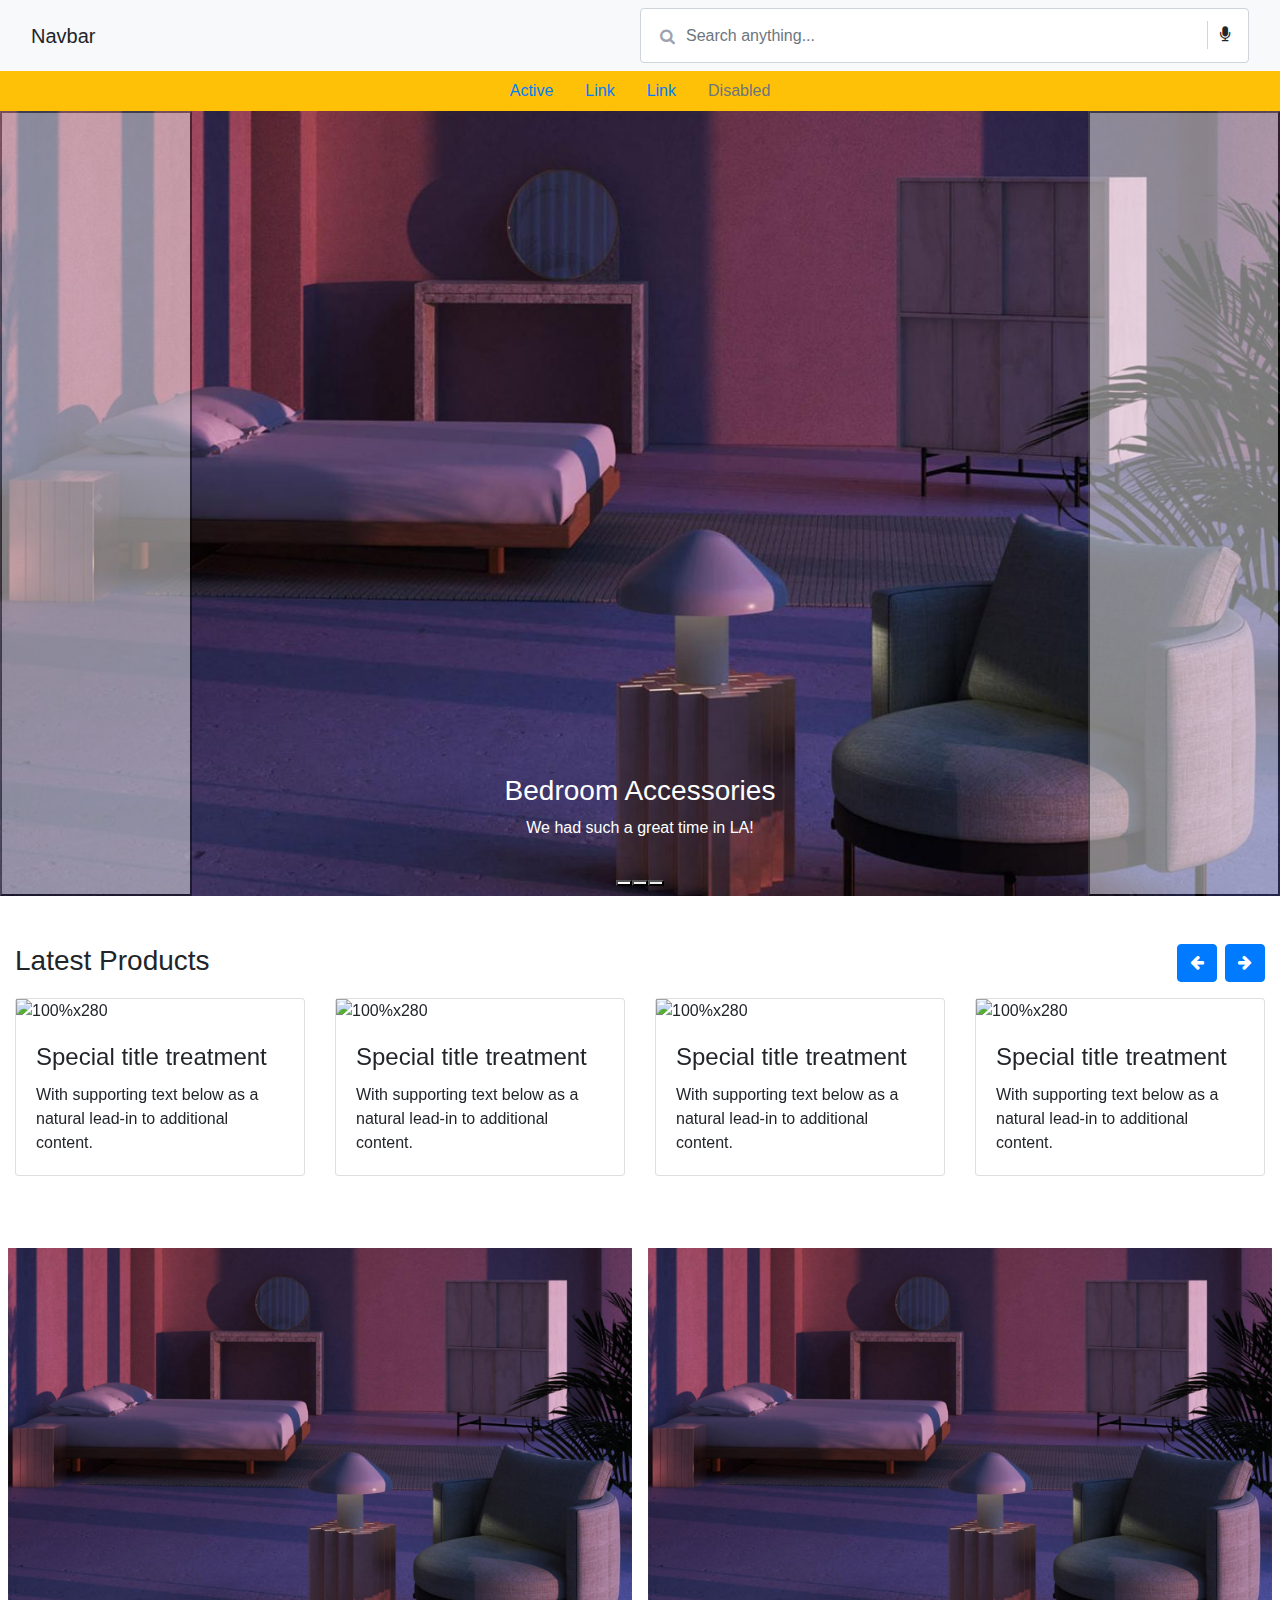
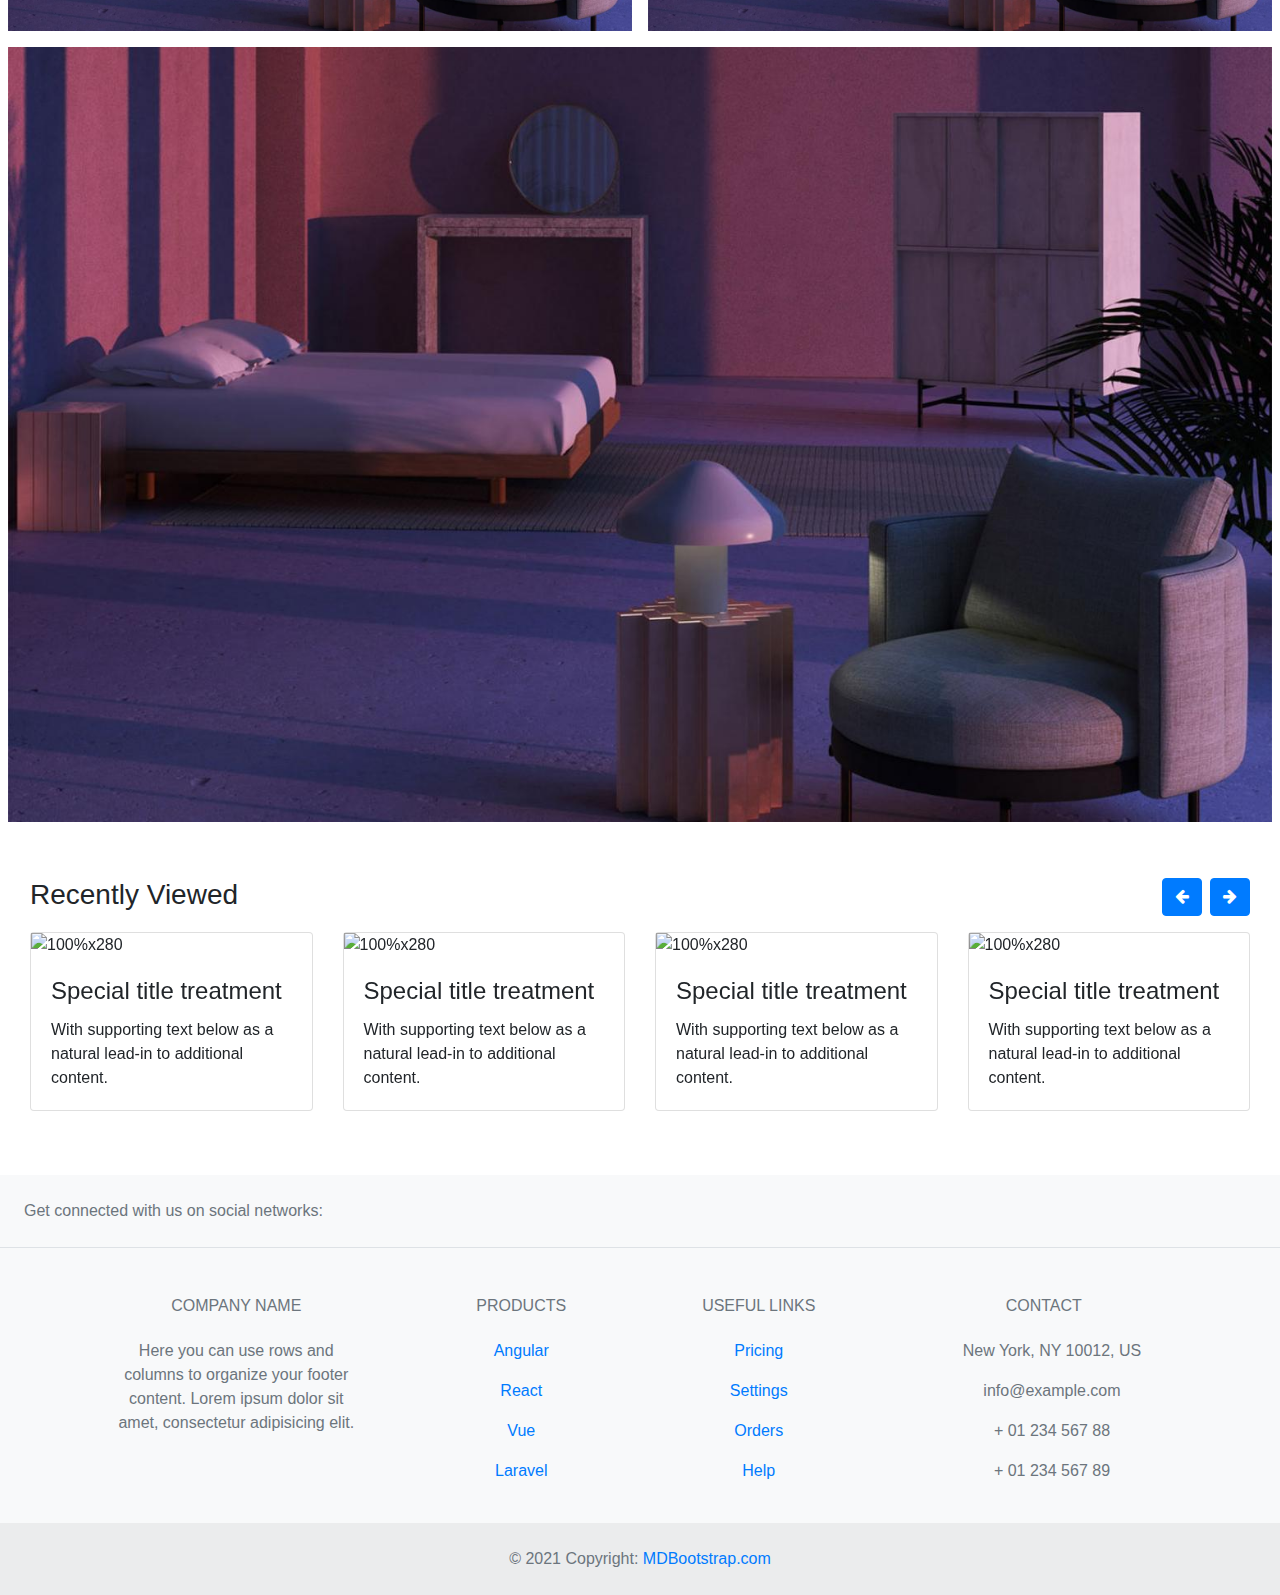
==== index.html @ cf95c60b "pages added" ====
<!DOCTYPE html>
<html lang="en">

<head>
    <meta charset="UTF-8">
    <meta http-equiv="X-UA-Compatible" content="IE=edge">
    <meta name="viewport" content="width=device-width, initial-scale=1.0">
    <link href="https://cdn.jsdelivr.net/npm/bootstrap@5.0.2/dist/css/bootstrap.min.css" rel="stylesheet"
        integrity="sha384-EVSTQN3/azprG1Anm3QDgpJLIm9Nao0Yz1ztcQTwFspd3yD65VohhpuuCOmLASjC" crossorigin="anonymous">
    <script src="https://cdn.jsdelivr.net/npm/bootstrap@5.0.2/dist/js/bootstrap.bundle.min.js"
        integrity="sha384-MrcW6ZMFYlzcLA8Nl+NtUVF0sA7MsXsP1UyJoMp4YLEuNSfAP+JcXn/tWtIaxVXM"
        crossorigin="anonymous"></script>
    <script src="https://cdn.jsdelivr.net/npm/bootstrap@5.0.2/dist/js/bootstrap.min.js"
        integrity="sha384-cVKIPhGWiC2Al4u+LWgxfKTRIcfu0JTxR+EQDz/bgldoEyl4H0zUF0QKbrJ0EcQF"
        crossorigin="anonymous"></script>
    <link rel="stylesheet" href="https://cdnjs.cloudflare.com/ajax/libs/font-awesome/5.14.0/css/all.min.css"
        integrity="sha512-1PKOgIY59xJ8Co8+NE6FZ+LOAZKjy+KY8iq0G4B3CyeY6wYHN3yt9PW0XpSriVlkMXe40PTKnXrLnZ9+fkDaog=="
        crossorigin="anonymous" />
    <link rel="stylesheet" href="index.css">
    <link rel="stylesheet" type="text/css"
    href="https://stackpath.bootstrapcdn.com/bootstrap/4.1.0/css/bootstrap.min.css">
<link rel="stylesheet" type="text/css"
    href="https://stackpath.bootstrapcdn.com/font-awesome/4.7.0/css/font-awesome.min.css">
<script type="text/javascript" src="https://code.jquery.com/jquery-3.3.1.slim.min.js"></script>
<script type="text/javascript"
    src="https://cdnjs.cloudflare.com/ajax/libs/popper.js/1.14.0/umd/popper.min.js"></script>
<script type="text/javascript"
    src="https://stackpath.bootstrapcdn.com/bootstrap/4.1.0/js/bootstrap.min.js"></script>

    <title>Home Page</title>
</head>

<body>
    <nav class="navbar navbar-light bg-light">
        <div class="container-fluid">
            <a class="navbar-brand">Navbar</a>

            <div class="form"> <i class="fa fa-search"></i> <input type="text" class="form-control form-input"
                    placeholder="Search anything..."> <span class="left-pan"><i class="fa fa-microphone"></i></span>
            </div>
        </div>
    </nav>
    <div class="container-fluid bg-warning">
        <ul class="nav justify-content-center">
            <li class="nav-item">
                <a class="nav-link active" aria-current="page" href="#">Active</a>
            </li>
            <li class="nav-item">
                <a class="nav-link" href="#">Link</a>
            </li>
            <li class="nav-item">
                <a class="nav-link" href="#">Link</a>
            </li>
            <li class="nav-item">
                <a class="nav-link disabled" href="#" tabindex="-1" aria-disabled="true">Disabled</a>
            </li>
        </ul>
    </div>

    <div>
        <!-- Carousel -->
        <div id="demo" class="carousel slide" data-bs-ride="carousel">

            <!-- Indicators/dots -->
            <div class="carousel-indicators">
                <button type="button" data-bs-target="#demo" data-bs-slide-to="0" class="active"></button>
                <button type="button" data-bs-target="#demo" data-bs-slide-to="1"></button>
                <button type="button" data-bs-target="#demo" data-bs-slide-to="2"></button>
            </div>

            <!-- The slideshow/carousel -->
            <div class="carousel-inner" style="width:100%">
                <div class="carousel-item active">
                    <img src="bedroom.jpg" alt="Los Angeles" class="d-block" style="width:100%">
                    <div class="carousel-caption">
                        <h3>Bedroom Accessories</h3>
                        <p>We had such a great time in LA!</p>
                    </div>
                </div>
                <div class="carousel-item">
                    <img src="light-logo.jpg" alt="Chicago" class="d-block" style="width:100%">
                    <div class="carousel-caption">
                        <h3>Chicago</h3>
                        <p>Thank you, Chicago!</p>
                    </div>
                </div>
                <div class="carousel-item">
                    <img src="sofa.jpg" alt="New York" class="d-block" style="width:100%">
                    <div class="carousel-caption">
                        <h3>New York</h3>
                        <p>We love the Big Apple!</p>
                    </div>
                </div>
            </div>

            <!-- Left and right controls/icons -->
            <button class="carousel-control-prev" type="button" data-bs-target="#demo" data-bs-slide="prev">
                <span class="carousel-control-prev-icon"></span>
            </button>
            <button class="carousel-control-next" type="button" data-bs-target="#demo" data-bs-slide="next">
                <span class="carousel-control-next-icon"></span>
            </button>
        </div>
    </div>
    <!--product slider-->

    <section class="pt-5 pb-5">
        <div class="container-fluid">
            <div class="row">
                <div class="col-6">
                    <h3 class="mb-3">Latest Products </h3>
                </div>
                <div class="col-6 text-right">
                    <a class="btn btn-primary mb-3 mr-1" href="#carouselExampleIndicators2" role="button"
                        data-slide="prev">
                        <i class="fa fa-arrow-left"></i>
                    </a>
                    <a class="btn btn-primary mb-3 " href="#carouselExampleIndicators2" role="button" data-slide="next">
                        <i class="fa fa-arrow-right"></i>
                    </a>
                </div>
                <div class="col-12">
                    <div id="carouselExampleIndicators2" class="carousel slide" data-ride="carousel">

                        <div class="carousel-inner">
                            <div class="carousel-item active">
                                <div class="row">

                                    <div class="col-md-3 mb-3">
                                        <div class="card">
                                            <img class="img-fluid" alt="100%x280"
                                                src="https://images.unsplash.com/photo-1532781914607-2031eca2f00d?ixlib=rb-0.3.5&amp;q=80&amp;fm=jpg&amp;crop=entropy&amp;cs=tinysrgb&amp;w=1080&amp;fit=max&amp;ixid=eyJhcHBfaWQiOjMyMDc0fQ&amp;s=7c625ea379640da3ef2e24f20df7ce8d">
                                            <div class="card-body">
                                                <h4 class="card-title">Special title treatment</h4>
                                                <p class="card-text">With supporting text below as a natural lead-in to
                                                    additional content.</p>
                                            </div>
                                        </div>
                                    </div>
                                    <div class="col-md-3 mb-3">
                                        <div class="card">
                                            <img class="img-fluid" alt="100%x280"
                                                src="https://images.unsplash.com/photo-1517760444937-f6397edcbbcd?ixlib=rb-0.3.5&amp;q=80&amp;fm=jpg&amp;crop=entropy&amp;cs=tinysrgb&amp;w=1080&amp;fit=max&amp;ixid=eyJhcHBfaWQiOjMyMDc0fQ&amp;s=42b2d9ae6feb9c4ff98b9133addfb698">
                                            <div class="card-body">
                                                <h4 class="card-title">Special title treatment</h4>
                                                <p class="card-text">With supporting text below as a natural lead-in to
                                                    additional content.</p>

                                            </div>
                                        </div>
                                    </div>
                                    <div class="col-md-3 mb-3">
                                        <div class="card">
                                            <img class="img-fluid" alt="100%x280"
                                                src="https://images.unsplash.com/photo-1532712938310-34cb3982ef74?ixlib=rb-0.3.5&amp;q=80&amp;fm=jpg&amp;crop=entropy&amp;cs=tinysrgb&amp;w=1080&amp;fit=max&amp;ixid=eyJhcHBfaWQiOjMyMDc0fQ&amp;s=3d2e8a2039c06dd26db977fe6ac6186a">
                                            <div class="card-body">
                                                <h4 class="card-title">Special title treatment</h4>
                                                <p class="card-text">With supporting text below as a natural lead-in to
                                                    additional content.</p>

                                            </div>
                                        </div>
                                    </div>
                                    <div class="col-md-3 mb-3">
                                        <div class="card">
                                            <img class="img-fluid" alt="100%x280"
                                                src="https://images.unsplash.com/photo-1532712938310-34cb3982ef74?ixlib=rb-0.3.5&amp;q=80&amp;fm=jpg&amp;crop=entropy&amp;cs=tinysrgb&amp;w=1080&amp;fit=max&amp;ixid=eyJhcHBfaWQiOjMyMDc0fQ&amp;s=3d2e8a2039c06dd26db977fe6ac6186a">
                                            <div class="card-body">
                                                <h4 class="card-title">Special title treatment</h4>
                                                <p class="card-text">With supporting text below as a natural lead-in to
                                                    additional content.</p>

                                            </div>
                                        </div>
                                    </div>

                                </div>
                            </div>


                            <div class="carousel-item">
                                <div class="row">

                                    <div class="col-md-3 mb-3">
                                        <div class="card">
                                            <img class="img-fluid" alt="100%x280"
                                                src="https://images.unsplash.com/photo-1532781914607-2031eca2f00d?ixlib=rb-0.3.5&amp;q=80&amp;fm=jpg&amp;crop=entropy&amp;cs=tinysrgb&amp;w=1080&amp;fit=max&amp;ixid=eyJhcHBfaWQiOjMyMDc0fQ&amp;s=7c625ea379640da3ef2e24f20df7ce8d">
                                            <div class="card-body">
                                                <h4 class="card-title">Special title treatment</h4>
                                                <p class="card-text">With supporting text below as a natural lead-in to
                                                    additional content.</p>
                                            </div>
                                        </div>
                                    </div>
                                    <div class="col-md-3 mb-3">
                                        <div class="card">
                                            <img class="img-fluid" alt="100%x280"
                                                src="https://images.unsplash.com/photo-1517760444937-f6397edcbbcd?ixlib=rb-0.3.5&amp;q=80&amp;fm=jpg&amp;crop=entropy&amp;cs=tinysrgb&amp;w=1080&amp;fit=max&amp;ixid=eyJhcHBfaWQiOjMyMDc0fQ&amp;s=42b2d9ae6feb9c4ff98b9133addfb698">
                                            <div class="card-body">
                                                <h4 class="card-title">Special title treatment</h4>
                                                <p class="card-text">With supporting text below as a natural lead-in to
                                                    additional content.</p>

                                            </div>
                                        </div>
                                    </div>
                                    <div class="col-md-3 mb-3">
                                        <div class="card">
                                            <img class="img-fluid" alt="100%x280"
                                                src="https://images.unsplash.com/photo-1532712938310-34cb3982ef74?ixlib=rb-0.3.5&amp;q=80&amp;fm=jpg&amp;crop=entropy&amp;cs=tinysrgb&amp;w=1080&amp;fit=max&amp;ixid=eyJhcHBfaWQiOjMyMDc0fQ&amp;s=3d2e8a2039c06dd26db977fe6ac6186a">
                                            <div class="card-body">
                                                <h4 class="card-title">Special title treatment</h4>
                                                <p class="card-text">With supporting text below as a natural lead-in to
                                                    additional content.</p>

                                            </div>
                                        </div>
                                    </div>
                                    <div class="col-md-3 mb-3">
                                        <div class="card">
                                            <img class="img-fluid" alt="100%x280"
                                                src="https://images.unsplash.com/photo-1532712938310-34cb3982ef74?ixlib=rb-0.3.5&amp;q=80&amp;fm=jpg&amp;crop=entropy&amp;cs=tinysrgb&amp;w=1080&amp;fit=max&amp;ixid=eyJhcHBfaWQiOjMyMDc0fQ&amp;s=3d2e8a2039c06dd26db977fe6ac6186a">
                                            <div class="card-body">
                                                <h4 class="card-title">Special title treatment</h4>
                                                <p class="card-text">With supporting text below as a natural lead-in to
                                                    additional content.</p>

                                            </div>
                                        </div>
                                    </div>
                                </div>
                            </div>
                        </div>
                    </div>
                </div>
            </div>
        </div>
    </section>
    <div class="container-fluid">
    <div class="row">
        <div class="col-md-6 p-2">
            <img src="bedroom.jpg" style="width:100%">
        </div>
        <div class="col-md-6 p-2">
            <img src="bedroom.jpg" style="width:100%">
        </div>
    </div>
    <div class="row" style="height: 50%;">
        <div class="col-md-12 p-2">
            <img src="bedroom.jpg" alt="" style="width: 100%;">
        </div>
    </div>

    <section class="pt-5 pb-5">
        <div class="container-fluid">
            <div class="row">
                <div class="col-6">
                    <h3 class="mb-3">Recently Viewed </h3>
                </div>
                <div class="col-6 text-right">
                    <a class="btn btn-primary mb-3 mr-1" href="#carouselExampleIndicators2" role="button"
                        data-slide="prev">
                        <i class="fa fa-arrow-left"></i>
                    </a>
                    <a class="btn btn-primary mb-3 " href="#carouselExampleIndicators2" role="button" data-slide="next">
                        <i class="fa fa-arrow-right"></i>
                    </a>
                </div>
                <div class="col-12">
                    <div id="carouselExampleIndicators2" class="carousel slide" data-ride="carousel">

                        <div class="carousel-inner">
                            <div class="carousel-item active">
                                <div class="row">

                                    <div class="col-md-3 mb-3">
                                        <div class="card">
                                            <img class="img-fluid" alt="100%x280"
                                                src="https://images.unsplash.com/photo-1532781914607-2031eca2f00d?ixlib=rb-0.3.5&amp;q=80&amp;fm=jpg&amp;crop=entropy&amp;cs=tinysrgb&amp;w=1080&amp;fit=max&amp;ixid=eyJhcHBfaWQiOjMyMDc0fQ&amp;s=7c625ea379640da3ef2e24f20df7ce8d">
                                            <div class="card-body">
                                                <h4 class="card-title">Special title treatment</h4>
                                                <p class="card-text">With supporting text below as a natural lead-in to
                                                    additional content.</p>
                                            </div>
                                        </div>
                                    </div>
                                    <div class="col-md-3 mb-3">
                                        <div class="card">
                                            <img class="img-fluid" alt="100%x280"
                                                src="https://images.unsplash.com/photo-1517760444937-f6397edcbbcd?ixlib=rb-0.3.5&amp;q=80&amp;fm=jpg&amp;crop=entropy&amp;cs=tinysrgb&amp;w=1080&amp;fit=max&amp;ixid=eyJhcHBfaWQiOjMyMDc0fQ&amp;s=42b2d9ae6feb9c4ff98b9133addfb698">
                                            <div class="card-body">
                                                <h4 class="card-title">Special title treatment</h4>
                                                <p class="card-text">With supporting text below as a natural lead-in to
                                                    additional content.</p>

                                            </div>
                                        </div>
                                    </div>
                                    <div class="col-md-3 mb-3">
                                        <div class="card">
                                            <img class="img-fluid" alt="100%x280"
                                                src="https://images.unsplash.com/photo-1532712938310-34cb3982ef74?ixlib=rb-0.3.5&amp;q=80&amp;fm=jpg&amp;crop=entropy&amp;cs=tinysrgb&amp;w=1080&amp;fit=max&amp;ixid=eyJhcHBfaWQiOjMyMDc0fQ&amp;s=3d2e8a2039c06dd26db977fe6ac6186a">
                                            <div class="card-body">
                                                <h4 class="card-title">Special title treatment</h4>
                                                <p class="card-text">With supporting text below as a natural lead-in to
                                                    additional content.</p>

                                            </div>
                                        </div>
                                    </div>
                                    <div class="col-md-3 mb-3">
                                        <div class="card">
                                            <img class="img-fluid" alt="100%x280"
                                                src="https://images.unsplash.com/photo-1532712938310-34cb3982ef74?ixlib=rb-0.3.5&amp;q=80&amp;fm=jpg&amp;crop=entropy&amp;cs=tinysrgb&amp;w=1080&amp;fit=max&amp;ixid=eyJhcHBfaWQiOjMyMDc0fQ&amp;s=3d2e8a2039c06dd26db977fe6ac6186a">
                                            <div class="card-body">
                                                <h4 class="card-title">Special title treatment</h4>
                                                <p class="card-text">With supporting text below as a natural lead-in to
                                                    additional content.</p>

                                            </div>
                                        </div>
                                    </div>

                                </div>
                            </div>
                        </div>
                    </div>
                </div>
            </div>
        </div>
    </section>

</div>

<!-- Footer -->
<footer class="text-center text-lg-start bg-light text-muted">
    <!-- Section: Social media -->
    <section
      class="d-flex justify-content-center justify-content-lg-between p-4 border-bottom"
    >
      <!-- Left -->
      <div class="me-5 d-none d-lg-block">
        <span>Get connected with us on social networks:</span>
      </div>
      <!-- Left -->
  
      <!-- Right -->
      <div>
        <a href="" class="me-4 text-reset">
          <i class="fab fa-facebook-f"></i>
        </a>
        <a href="" class="me-4 text-reset">
          <i class="fab fa-twitter"></i>
        </a>
        <a href="" class="me-4 text-reset">
          <i class="fab fa-google"></i>
        </a>
        <a href="" class="me-4 text-reset">
          <i class="fab fa-instagram"></i>
        </a>
        <a href="" class="me-4 text-reset">
          <i class="fab fa-linkedin"></i>
        </a>
        <a href="" class="me-4 text-reset">
          <i class="fab fa-github"></i>
        </a>
      </div>
      <!-- Right -->
    </section>
    <!-- Section: Social media -->
  
    <!-- Section: Links  -->
    <section class="">
      <div class="container text-center text-md-start mt-5">
        <!-- Grid row -->
        <div class="row mt-3">
          <!-- Grid column -->
          <div class="col-md-3 col-lg-4 col-xl-3 mx-auto mb-4">
            <!-- Content -->
            <h6 class="text-uppercase fw-bold mb-4">
              <i class="fas fa-gem me-3"></i>Company name
            </h6>
            <p>
              Here you can use rows and columns to organize your footer content. Lorem ipsum
              dolor sit amet, consectetur adipisicing elit.
            </p>
          </div>
          <!-- Grid column -->
  
          <!-- Grid column -->
          <div class="col-md-2 col-lg-2 col-xl-2 mx-auto mb-4">
            <!-- Links -->
            <h6 class="text-uppercase fw-bold mb-4">
              Products
            </h6>
            <p>
              <a href="#!" class="text-reset">Angular</a>
            </p>
            <p>
              <a href="#!" class="text-reset">React</a>
            </p>
            <p>
              <a href="#!" class="text-reset">Vue</a>
            </p>
            <p>
              <a href="#!" class="text-reset">Laravel</a>
            </p>
          </div>
          <!-- Grid column -->
  
          <!-- Grid column -->
          <div class="col-md-3 col-lg-2 col-xl-2 mx-auto mb-4">
            <!-- Links -->
            <h6 class="text-uppercase fw-bold mb-4">
              Useful links
            </h6>
            <p>
              <a href="#!" class="text-reset">Pricing</a>
            </p>
            <p>
              <a href="#!" class="text-reset">Settings</a>
            </p>
            <p>
              <a href="#!" class="text-reset">Orders</a>
            </p>
            <p>
              <a href="#!" class="text-reset">Help</a>
            </p>
          </div>
          <!-- Grid column -->
  
          <!-- Grid column -->
          <div class="col-md-4 col-lg-3 col-xl-3 mx-auto mb-md-0 mb-4">
            <!-- Links -->
            <h6 class="text-uppercase fw-bold mb-4">
              Contact
            </h6>
            <p><i class="fas fa-home me-3"></i> New York, NY 10012, US</p>
            <p>
              <i class="fas fa-envelope me-3"></i>
              info@example.com
            </p>
            <p><i class="fas fa-phone me-3"></i> + 01 234 567 88</p>
            <p><i class="fas fa-print me-3"></i> + 01 234 567 89</p>
          </div>
          <!-- Grid column -->
        </div>
        <!-- Grid row -->
      </div>
    </section>
    <!-- Section: Links  -->
  
    <!-- Copyright -->
    <div class="text-center p-4" style="background-color: rgba(0, 0, 0, 0.05);">
      © 2021 Copyright:
      <a class="text-reset fw-bold" href="https://mdbootstrap.com/">MDBootstrap.com</a>
    </div>
    <!-- Copyright -->
  </footer>
  <!-- Footer -->
</body>


</html>
---- index.css ----
.height {
    height: 100vh
}

.form {
    position: relative;
    width: 50%;
}

.form .fa-search {
    position: absolute;
    top: 20px;
    left: 20px;
    color: #9ca3af
}

.form span {
    position: absolute;
    right: 17px;
    top: 13px;
    padding: 2px;
    border-left: 1px solid #d1d5db
}

.left-pan {
    padding-left: 7px
}

.left-pan i {
    padding-left: 10px
}

.form-input {
    height: 55px;
    text-indent: 33px;
    border-radius: 10px
}

.form-input:focus {
    box-shadow: none;
    border: none
}


/* product slider*/

.blog .carousel-indicators {
	left: 0;
	top: auto;
    bottom: -40px;

}

/* The colour of the indicators */
.blog .carousel-indicators li {
    background: #a3a3a3;
    border-radius: 50%;
    width: 8px;
    height: 8px;
}

.blog .carousel-indicators .active {
background: #707070;
}
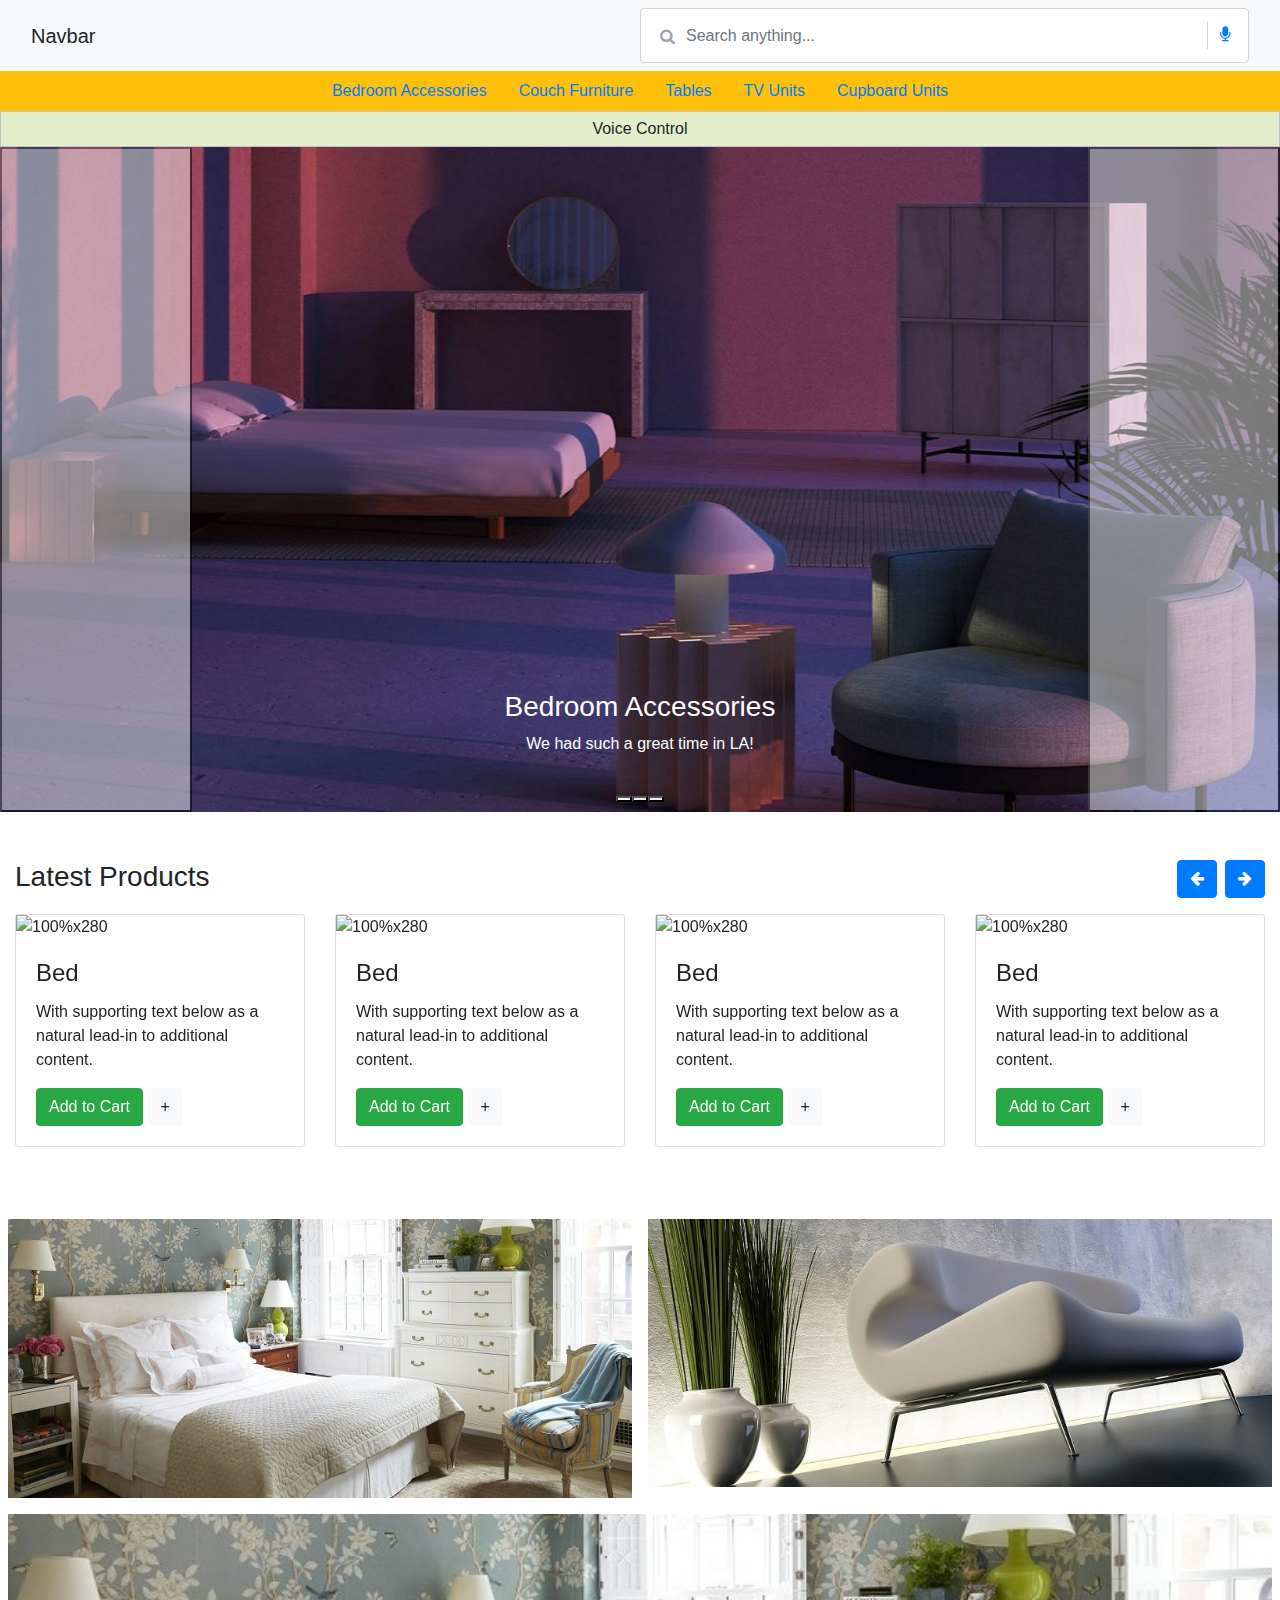
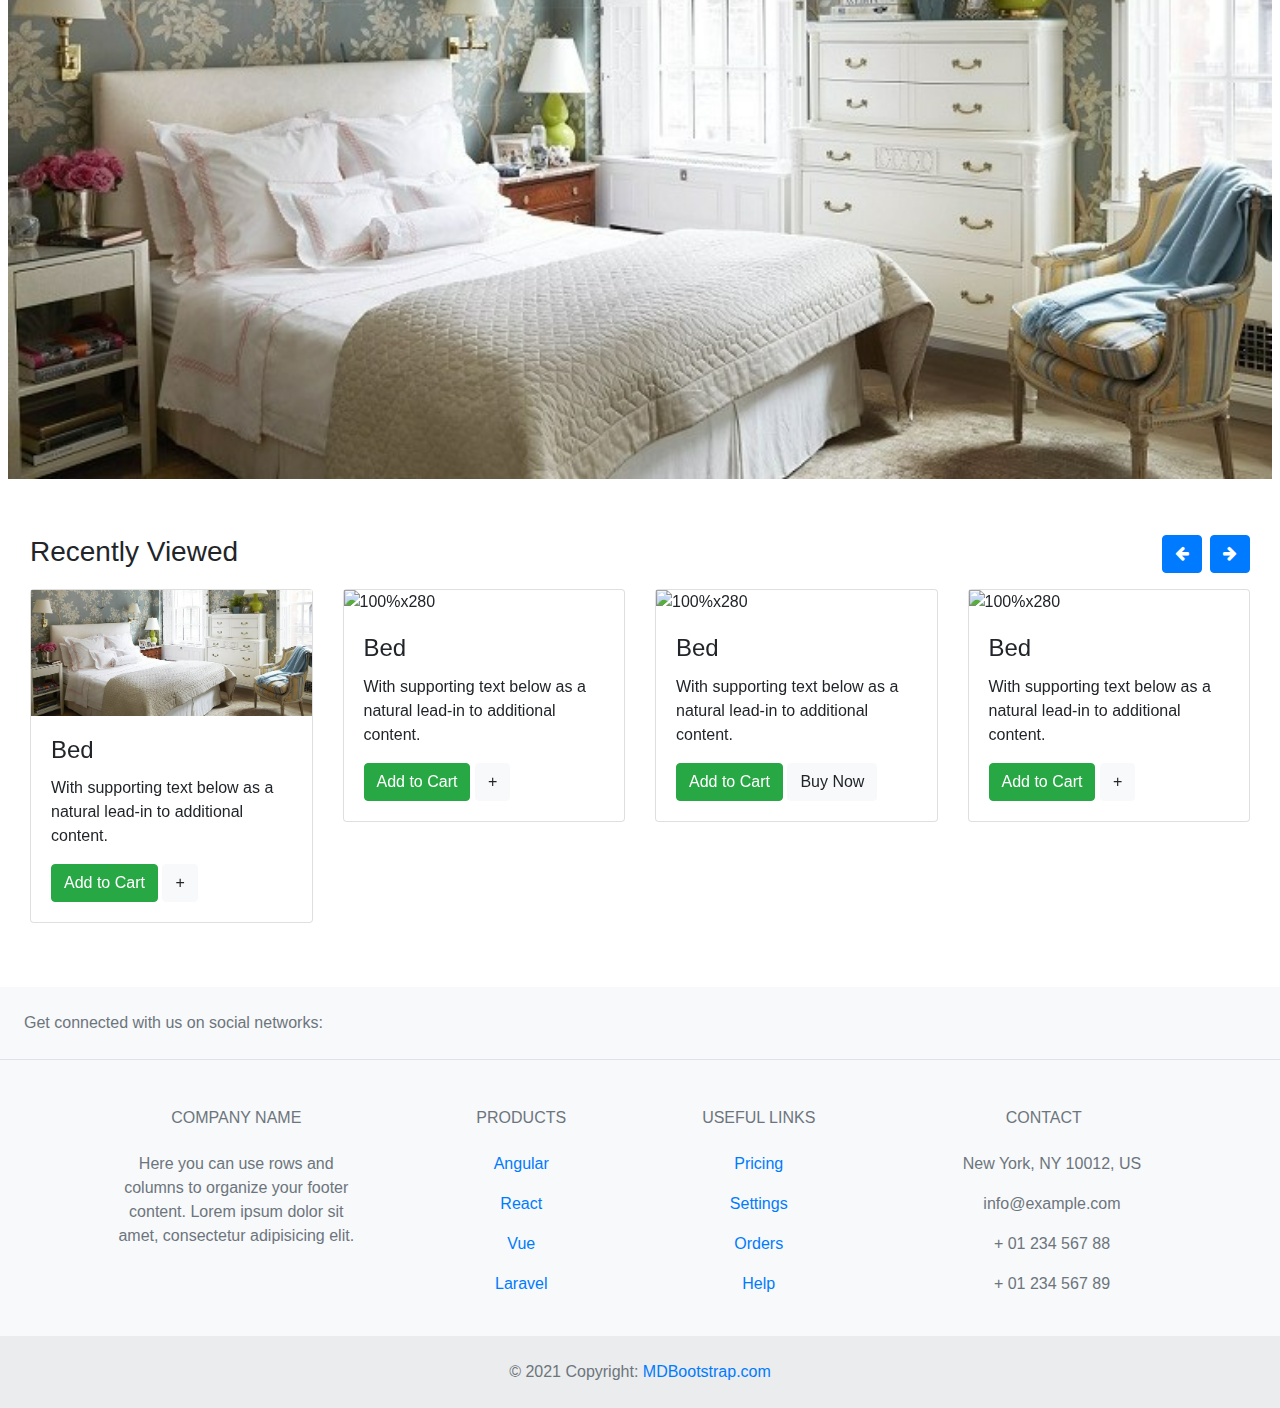
==== commit cbc5e54d: "additional changes" ====
--- a/index.html
+++ b/index.html
@@ -30,32 +30,66 @@
     <title>Home Page</title>
 </head>
 
+<style>
+     #panel,#flip{
+	padding:5px;
+	text-align:center;
+	background-color:#e5eecc;
+	border: solid 1px #c3c3c3;
+	}
+
+	#panel{
+	padding:20px;
+	display:none;}
+</style>
 <body>
     <nav class="navbar navbar-light bg-light">
         <div class="container-fluid">
             <a class="navbar-brand">Navbar</a>
 
             <div class="form"> <i class="fa fa-search"></i> <input type="text" class="form-control form-input"
-                    placeholder="Search anything..."> <span class="left-pan"><i class="fa fa-microphone"></i></span>
+                    placeholder="Search anything..."> <a href="#"><span class="left-pan"><i class="fa fa-microphone"></i></span></a>
             </div>
         </div>
+
     </nav>
     <div class="container-fluid bg-warning">
         <ul class="nav justify-content-center">
             <li class="nav-item">
-                <a class="nav-link active" aria-current="page" href="#">Active</a>
+                <a class="nav-link active" aria-current="page" href="#">Bedroom Accessories</a>
             </li>
             <li class="nav-item">
-                <a class="nav-link" href="#">Link</a>
+                <a class="nav-link" href="#">Couch Furniture</a>
             </li>
             <li class="nav-item">
-                <a class="nav-link" href="#">Link</a>
+                <a class="nav-link" href="#">Tables</a>
             </li>
             <li class="nav-item">
-                <a class="nav-link disabled" href="#" tabindex="-1" aria-disabled="true">Disabled</a>
+                <a class="nav-link" href="#">TV Units</a>
+            </li>
+            <li class="nav-item">
+                <a class="nav-link" href="#">Cupboard Units</a>
             </li>
         </ul>
     </div>
+     <!--Start voice -->
+<div id="flip"> Voice Control</div>
+<div id="panel" class="container text-center">
+	<div class="row">
+		<div class="col-sm-4" style="margin-top:15px">
+			 <input type="button" onclick="startArtyom()" value="Start voice commands"/><br><br>
+		</div>
+		<div class="col-sm-4" id="load-voices" style="border:1px solid">
+			 <span id="output" style="font-size:20px;color:black;"></span></br>
+			  <span id="time" style="font-size:35px;color:green;"></span><br>
+			
+		</div>
+		<div class="ccol-sm-4" style="margin-top:15px">
+			 <input type="button" onclick="stopArtyom()" value="Stop voice command"/><br>
+			<div id="voices-item"></div>
+		</div>
+	</div>
+</div><!-- End of voice-->
 
     <div>
         <!-- Carousel -->
@@ -80,14 +114,14 @@
                 <div class="carousel-item">
                     <img src="light-logo.jpg" alt="Chicago" class="d-block" style="width:100%">
                     <div class="carousel-caption">
-                        <h3>Chicago</h3>
+                        <h3>Couch Furniture</h3>
                         <p>Thank you, Chicago!</p>
                     </div>
                 </div>
                 <div class="carousel-item">
                     <img src="sofa.jpg" alt="New York" class="d-block" style="width:100%">
                     <div class="carousel-caption">
-                        <h3>New York</h3>
+                        <h3>Tables</h3>
                         <p>We love the Big Apple!</p>
                     </div>
                 </div>
@@ -131,9 +165,10 @@
                                             <img class="img-fluid" alt="100%x280"
                                                 src="https://images.unsplash.com/photo-1532781914607-2031eca2f00d?ixlib=rb-0.3.5&amp;q=80&amp;fm=jpg&amp;crop=entropy&amp;cs=tinysrgb&amp;w=1080&amp;fit=max&amp;ixid=eyJhcHBfaWQiOjMyMDc0fQ&amp;s=7c625ea379640da3ef2e24f20df7ce8d">
                                             <div class="card-body">
-                                                <h4 class="card-title">Special title treatment</h4>
-                                                <p class="card-text">With supporting text below as a natural lead-in to
-                                                    additional content.</p>
+                                                <h4 class="card-title">Bed</h4>
+                                                <p class="card-text">With supporting text below as a natural lead-in to
+                                                    additional content.</p>
+                                                   <button type="button" class="btn btn-success">Add to Cart</button> <button type="button" class="btn btn-light">+</button>
                                             </div>
                                         </div>
                                     </div>
@@ -142,9 +177,10 @@
                                             <img class="img-fluid" alt="100%x280"
                                                 src="https://images.unsplash.com/photo-1517760444937-f6397edcbbcd?ixlib=rb-0.3.5&amp;q=80&amp;fm=jpg&amp;crop=entropy&amp;cs=tinysrgb&amp;w=1080&amp;fit=max&amp;ixid=eyJhcHBfaWQiOjMyMDc0fQ&amp;s=42b2d9ae6feb9c4ff98b9133addfb698">
                                             <div class="card-body">
-                                                <h4 class="card-title">Special title treatment</h4>
-                                                <p class="card-text">With supporting text below as a natural lead-in to
-                                                    additional content.</p>
+                                                <h4 class="card-title">Bed</h4>
+                                                <p class="card-text">With supporting text below as a natural lead-in to
+                                                    additional content.</p>
+                                                   <button type="button" class="btn btn-success">Add to Cart</button> <button type="button" class="btn btn-light">+</button>
 
                                             </div>
                                         </div>
@@ -154,9 +190,10 @@
                                             <img class="img-fluid" alt="100%x280"
                                                 src="https://images.unsplash.com/photo-1532712938310-34cb3982ef74?ixlib=rb-0.3.5&amp;q=80&amp;fm=jpg&amp;crop=entropy&amp;cs=tinysrgb&amp;w=1080&amp;fit=max&amp;ixid=eyJhcHBfaWQiOjMyMDc0fQ&amp;s=3d2e8a2039c06dd26db977fe6ac6186a">
                                             <div class="card-body">
-                                                <h4 class="card-title">Special title treatment</h4>
-                                                <p class="card-text">With supporting text below as a natural lead-in to
-                                                    additional content.</p>
+                                                <h4 class="card-title">Bed</h4>
+                                                <p class="card-text">With supporting text below as a natural lead-in to
+                                                    additional content.</p>
+                                                   <button type="button" class="btn btn-success">Add to Cart</button> <button type="button" class="btn btn-light">+</button>
 
                                             </div>
                                         </div>
@@ -166,9 +203,10 @@
                                             <img class="img-fluid" alt="100%x280"
                                                 src="https://images.unsplash.com/photo-1532712938310-34cb3982ef74?ixlib=rb-0.3.5&amp;q=80&amp;fm=jpg&amp;crop=entropy&amp;cs=tinysrgb&amp;w=1080&amp;fit=max&amp;ixid=eyJhcHBfaWQiOjMyMDc0fQ&amp;s=3d2e8a2039c06dd26db977fe6ac6186a">
                                             <div class="card-body">
-                                                <h4 class="card-title">Special title treatment</h4>
-                                                <p class="card-text">With supporting text below as a natural lead-in to
-                                                    additional content.</p>
+                                                <h4 class="card-title">Bed</h4>
+                                                <p class="card-text">With supporting text below as a natural lead-in to
+                                                    additional content.</p>
+                                                   <button type="button" class="btn btn-success">Add to Cart</button> <button type="button" class="btn btn-light">+</button>
 
                                             </div>
                                         </div>
@@ -186,9 +224,10 @@
                                             <img class="img-fluid" alt="100%x280"
                                                 src="https://images.unsplash.com/photo-1532781914607-2031eca2f00d?ixlib=rb-0.3.5&amp;q=80&amp;fm=jpg&amp;crop=entropy&amp;cs=tinysrgb&amp;w=1080&amp;fit=max&amp;ixid=eyJhcHBfaWQiOjMyMDc0fQ&amp;s=7c625ea379640da3ef2e24f20df7ce8d">
                                             <div class="card-body">
-                                                <h4 class="card-title">Special title treatment</h4>
-                                                <p class="card-text">With supporting text below as a natural lead-in to
-                                                    additional content.</p>
+                                                <h4 class="card-title">Bed</h4>
+                                                <p class="card-text">With supporting text below as a natural lead-in to
+                                                    additional content.</p>
+                                                   <button type="button" class="btn btn-success">Add to Cart</button> <button type="button" class="btn btn-light">+</button>
                                             </div>
                                         </div>
                                     </div>
@@ -197,9 +236,10 @@
                                             <img class="img-fluid" alt="100%x280"
                                                 src="https://images.unsplash.com/photo-1517760444937-f6397edcbbcd?ixlib=rb-0.3.5&amp;q=80&amp;fm=jpg&amp;crop=entropy&amp;cs=tinysrgb&amp;w=1080&amp;fit=max&amp;ixid=eyJhcHBfaWQiOjMyMDc0fQ&amp;s=42b2d9ae6feb9c4ff98b9133addfb698">
                                             <div class="card-body">
-                                                <h4 class="card-title">Special title treatment</h4>
-                                                <p class="card-text">With supporting text below as a natural lead-in to
-                                                    additional content.</p>
+                                                <h4 class="card-title">Bed</h4>
+                                                <p class="card-text">With supporting text below as a natural lead-in to
+                                                    additional content.</p>
+                                                   <button type="button" class="btn btn-success">Add to Cart</button> <button type="button" class="btn btn-light">+</button>
 
                                             </div>
                                         </div>
@@ -209,9 +249,10 @@
                                             <img class="img-fluid" alt="100%x280"
                                                 src="https://images.unsplash.com/photo-1532712938310-34cb3982ef74?ixlib=rb-0.3.5&amp;q=80&amp;fm=jpg&amp;crop=entropy&amp;cs=tinysrgb&amp;w=1080&amp;fit=max&amp;ixid=eyJhcHBfaWQiOjMyMDc0fQ&amp;s=3d2e8a2039c06dd26db977fe6ac6186a">
                                             <div class="card-body">
-                                                <h4 class="card-title">Special title treatment</h4>
-                                                <p class="card-text">With supporting text below as a natural lead-in to
-                                                    additional content.</p>
+                                                <h4 class="card-title">Bed</h4>
+                                                <p class="card-text">With supporting text below as a natural lead-in to
+                                                    additional content.</p>
+                                                   <button type="button" class="btn btn-success">Add to Cart</button> <button type="button" class="btn btn-light">+</button>
 
                                             </div>
                                         </div>
@@ -221,9 +262,11 @@
                                             <img class="img-fluid" alt="100%x280"
                                                 src="https://images.unsplash.com/photo-1532712938310-34cb3982ef74?ixlib=rb-0.3.5&amp;q=80&amp;fm=jpg&amp;crop=entropy&amp;cs=tinysrgb&amp;w=1080&amp;fit=max&amp;ixid=eyJhcHBfaWQiOjMyMDc0fQ&amp;s=3d2e8a2039c06dd26db977fe6ac6186a">
                                             <div class="card-body">
-                                                <h4 class="card-title">Special title treatment</h4>
-                                                <p class="card-text">With supporting text below as a natural lead-in to
-                                                    additional content.</p>
+                                                <h4 class="card-title">Bed</h4>
+                                                <p class="card-text">With supporting text below as a natural lead-in to
+                                                    additional content.</p>
+                                                   <button type="button" class="btn btn-success">Add to Cart</button> <button type="button" class="btn btn-light">+</button>
+                                                   
 
                                             </div>
                                         </div>
@@ -238,16 +281,16 @@
     </section>
     <div class="container-fluid">
     <div class="row">
-        <div class="col-md-6 p-2">
-            <img src="bedroom.jpg" style="width:100%">
-        </div>
-        <div class="col-md-6 p-2">
-            <img src="bedroom.jpg" style="width:100%">
+        <div class="col-md-6 p-2" style="height: 50%;">
+            <img src="bedAcc.jpg" style= "width:100%">
+        </div>
+        <div class="col-md-6 p-2" style="height: 50%;">
+            <img src="sofafur.jpg" style="width:100%">
         </div>
     </div>
-    <div class="row" style="height: 50%;">
+    <div class="row" style="height: 30%;">
         <div class="col-md-12 p-2">
-            <img src="bedroom.jpg" alt="" style="width: 100%;">
+            <img src="bedAcc.jpg" alt="" style="width: 100%;">
         </div>
     </div>
 
@@ -276,11 +319,13 @@
                                     <div class="col-md-3 mb-3">
                                         <div class="card">
                                             <img class="img-fluid" alt="100%x280"
-                                                src="https://images.unsplash.com/photo-1532781914607-2031eca2f00d?ixlib=rb-0.3.5&amp;q=80&amp;fm=jpg&amp;crop=entropy&amp;cs=tinysrgb&amp;w=1080&amp;fit=max&amp;ixid=eyJhcHBfaWQiOjMyMDc0fQ&amp;s=7c625ea379640da3ef2e24f20df7ce8d">
-                                            <div class="card-body">
-                                                <h4 class="card-title">Special title treatment</h4>
-                                                <p class="card-text">With supporting text below as a natural lead-in to
-                                                    additional content.</p>
+                                                src="bedAcc.jpg">
+                                            <div class="card-body">
+                                                <h4 class="card-title">Bed</h4>
+                                                <p class="card-text">With supporting text below as a natural lead-in to
+                                                    additional content.</p>
+                                                    <button type="button" class="btn btn-success">Add to Cart</button> <button type="button" class="btn btn-light">+</button>
+
                                             </div>
                                         </div>
                                     </div>
@@ -289,9 +334,11 @@
                                             <img class="img-fluid" alt="100%x280"
                                                 src="https://images.unsplash.com/photo-1517760444937-f6397edcbbcd?ixlib=rb-0.3.5&amp;q=80&amp;fm=jpg&amp;crop=entropy&amp;cs=tinysrgb&amp;w=1080&amp;fit=max&amp;ixid=eyJhcHBfaWQiOjMyMDc0fQ&amp;s=42b2d9ae6feb9c4ff98b9133addfb698">
                                             <div class="card-body">
-                                                <h4 class="card-title">Special title treatment</h4>
-                                                <p class="card-text">With supporting text below as a natural lead-in to
-                                                    additional content.</p>
+                                                <h4 class="card-title">Bed</h4>
+                                                <p class="card-text">With supporting text below as a natural lead-in to
+                                                    additional content.</p>
+                                                    <button type="button" class="btn btn-success">Add to Cart</button> <button type="button" class="btn btn-light">+</button>
+
 
                                             </div>
                                         </div>
@@ -301,9 +348,11 @@
                                             <img class="img-fluid" alt="100%x280"
                                                 src="https://images.unsplash.com/photo-1532712938310-34cb3982ef74?ixlib=rb-0.3.5&amp;q=80&amp;fm=jpg&amp;crop=entropy&amp;cs=tinysrgb&amp;w=1080&amp;fit=max&amp;ixid=eyJhcHBfaWQiOjMyMDc0fQ&amp;s=3d2e8a2039c06dd26db977fe6ac6186a">
                                             <div class="card-body">
-                                                <h4 class="card-title">Special title treatment</h4>
-                                                <p class="card-text">With supporting text below as a natural lead-in to
-                                                    additional content.</p>
+                                                <h4 class="card-title">Bed</h4>
+                                                <p class="card-text">With supporting text below as a natural lead-in to
+                                                    additional content.</p>
+                                                    <button type="button" class="btn btn-success">Add to Cart</button> <button type="button" class="btn btn-light">Buy Now</button>
+
 
                                             </div>
                                         </div>
@@ -313,9 +362,11 @@
                                             <img class="img-fluid" alt="100%x280"
                                                 src="https://images.unsplash.com/photo-1532712938310-34cb3982ef74?ixlib=rb-0.3.5&amp;q=80&amp;fm=jpg&amp;crop=entropy&amp;cs=tinysrgb&amp;w=1080&amp;fit=max&amp;ixid=eyJhcHBfaWQiOjMyMDc0fQ&amp;s=3d2e8a2039c06dd26db977fe6ac6186a">
                                             <div class="card-body">
-                                                <h4 class="card-title">Special title treatment</h4>
-                                                <p class="card-text">With supporting text below as a natural lead-in to
-                                                    additional content.</p>
+                                                <h4 class="card-title">Bed</h4>
+                                                <p class="card-text">With supporting text below as a natural lead-in to
+                                                    additional content.</p>
+                                                    <button type="button" class="btn btn-success">Add to Cart</button> <button type="button" class="btn btn-light">+</button>
+
 
                                             </div>
                                         </div>
@@ -331,6 +382,10 @@
     </section>
 
 </div>
+
+<!--Floating button-->
+
+
 
 <!-- Footer -->
 <footer class="text-center text-lg-start bg-light text-muted">
@@ -460,5 +515,185 @@
   <!-- Footer -->
 </body>
 
-
+<script src="index.js"></script>
+<script src="voice.js"></script>
+
+<script> 
+$("#talk-lang").click(function(){
+    artyom.say($("#text-content").val());
+});
+
+$("#select-voice").change(function(){
+    var lang = $(this).val();
+
+    artyom.initialize({lang:lang});
+});
+
+document.getElementById("load-voices").addEventListener("click", function(){
+    var voices = artyom.getVoices();
+    var html = "";
+
+    voices.forEach(function(voice){
+        html += "Voz name : " + voice.name + " con lang : " + voice.lang + "<br>";
+    });
+
+    document.getElementById("voices-item").innerHTML = html;
+}, false);
+  // Now we add the most important point of the plugin, the commands
+  // This library is very flexible and now we will see why :
+  // Every command is a literal object
+  artyom.addCommands([
+    {
+      description:"Artyom can talk too, lets say something if we say hello",
+      indexes:["hello","hey"],
+      action:function(i){
+          // i = the index of the array of indexes option
+
+          if(i == 0){
+            //You say : "hello"
+            document.getElementById('time').innerHTML = "Hello ! how can i help you";
+          }
+      }
+    },
+    {
+      description:"Say roll down to scroll down",
+      indexes:["down"],
+      action:function scrolldown() {
+                window.scrollBy(0, 500);
+                    }
+    },
+    {
+      description:"Say roll up to scroll up",
+      indexes:["up"],
+      action:function scrollup() {
+                window.scrollBy(0, -500);
+                    }
+    },
+    {
+      description:"Say Open Music for Music Page",
+      indexes:["open category"],
+      action:function page() {
+                    window.location.href = "category.php"
+                    
+                    
+                    }
+    },
+    {
+      description:"Say Open video for videos Page",
+      indexes:["open Contact"],
+      action:function page2() {
+      
+                    window.location.href = "contact.html"
+                    
+                    }
+    },
+    {
+      description:"Say Open video for videos Page",
+      indexes:["open sofa"],
+      action:function page3() {
+                    window.location.href = "product.html"
+                    }
+    },
+    {
+      description:"Say Open video for videos Page",
+      indexes:["open rack"],
+      action:function page4() {
+                    window.location.href = "product.html"
+                    }
+                    
+    },
+    {
+      description:"Say Open video for videos Page",
+      indexes:["Bambo Stand With  Dining"],
+      action:function page7() {
+                    window.location.href = "product.html"
+                    }
+                    
+    },
+    {
+      description:"Say Open video for videos Page",
+      indexes:["opencart"],
+      action:function page5() {
+                  $("#gc").click();
+                            }
+    },
+    {
+      description:"Say Open video for videos Page",
+      indexes:["shoping cart"],
+      action:function page5() {
+                  $("#sb").click();
+                            }
+    },
+    
+    
+    {
+      description:"Say Open video for videos Page",
+      indexes:["shoping cart"],
+      action:function page6() {
+                  
+                     window.location.href = "cart.html"
+                            }
+    }
+    
+    
+  ]);
+
+
+  // Redirect the recognized text
+  artyom.redirectRecognizedTextOutput(function(text,isFinal){
+    var span = document.getElementById('output');
+
+    if(isFinal){
+      span.innerHTML = '';
+    }else {
+      span.innerHTML = text;
+    }
+  });
+
+  function startArtyom(){
+    artyom.initialize({
+      lang:"en-GB",// More languages are documented in the library
+      continuous:true,//if you have https connection, you can activate continuous mode
+      debug:true,//Show everything in the console
+      listen:true // Start listening when this function is triggered
+      
+    });
+  }
+
+  function stopArtyom(){
+    artyom.fatality();
+  }
+
+  window.onload = function(){
+      var tab = document.getElementById("commands-list");
+      var commands =  artyom.getAvailableCommands();
+      var html = '';
+
+      for(var i = 0;i < commands.length;i++){
+          var command = commands[i];
+          html += command.description + " : <span style='color:blue;'>"+command.indexes.toString()+"</span><br>";
+      }
+
+      tab.innerHTML = html;
+
+      artyom.initialize({lang:"es-ES"});
+
+    var vocesitas = [
+        {lang:"es-ES",description: "Espanol"},
+        {lang:"de-DE",description: "Deutsch"},
+        {lang:"pt-PT",description: "Portugues"},
+        {lang:"it-IT",description: "Italiano"}
+    ];
+
+    vocesitas.forEach(function(voice){
+        $('#select-voice').append($('<option>', {value:voice.lang, text:voice.description}));
+    });
+  };
+  
+  $(document).ready(function(){
+    $("#flip").click(function(){
+    $("#panel").slideToggle("fast");
+        });
+    });
+</script>
 </html>--- a/index.css
+++ b/index.css
@@ -62,4 +62,103 @@
 
 .blog .carousel-indicators .active {
 background: #707070;
-}+}
+
+/*floating button*/
+.text h4{
+    margin-top:110px;
+    margin-right:-126px;
+    color:#fff;
+    font-size: 20px;
+    }
+    .open-more{
+    left:0px !important;
+    -moz-transition-duration: 2s;
+    -moz-transition-duration: 1s;
+    -webkit-transition-duration: 1s;
+    }
+    .open-more i{
+    transform: rotate(180deg);
+    background: rgba(73,161,73,0.7);
+    }
+    .text{
+    -moz-transform: rotate(-90deg);
+    -webkit-transform: rotate(-90deg);
+    padding: 0px;
+    margin: 0px;
+    }
+    .box{
+    position: fixed;
+    z-index: 800;
+    left:-70px;
+    top:50%;
+    transform: translateY(-50%);
+    width:65px;
+    height:250px !important;
+    background: rgba(73,161,73,0.7);
+    box-shadow: 0px 0px 4px 0px #444444;
+    cursor: pointer;
+    }
+    .box a{
+    text-decoration: none;
+    width: 100%;
+    height: 100%;
+    display: inline-block;
+    }
+    .icon{
+    position:absolute;
+    top:45%;
+    right:-34px;
+    padding:10px;
+    background-color:#79B479;
+    color:#fff;
+    border-radius:0px 20px 20px 0px;
+    }
+    .button{
+    -moz-transform: rotate(-180deg);
+    border-radius: 20px 0px 0px 20px;
+    }
+    .ribbon{
+    position: absolute;
+    right: -5px; top: -5px;
+    z-index: 1;
+    overflow: hidden;
+    width: 75px; height: 75px;
+    text-align: right;
+    }
+    .ribbon span{
+    font-size: 10px;
+    color: #2F506C;
+    text-transform: uppercase;
+    font-weight: bold; line-height: 20px;
+    transform: rotate(45deg);
+    width: 75px; display: block;
+    background: linear-gradient(#9BC90D 0%, #2F506C 100%);
+    box-shadow: 0 3px 10px -5px rgba(0, 0, 0, 1);
+    position: absolute;
+    top: 10px; right: -17px;
+    }
+    .ribbon span::before{
+    content: '';
+    position: absolute;
+    left: 0px; top: 100%;
+    z-index: -1;
+    border-left: 3px solid #79A70A;
+    border-right: 3px solid transparent;
+    border-bottom: 3px solid transparent;
+    border-top: 3px solid #79A70A;
+    }
+    .ribbon span::after {
+    content: '';
+    position: absolute;
+    right: 0%; top: 100%;
+    z-index: -1;
+    border-right: 3px solid #79A70A;
+    border-left: 3px solid transparent;
+    border-bottom: 3px solid transparent;
+    border-top: 3px solid #79A70A;
+    }
+    .blue span {background: linear-gradient(#2989d8 0%, #1e5799 100%);}
+    .blue span {background: linear-gradient(#fff 0%, #fff 100%);}
+    .blue span::before {border-left-color: #1e5799; border-top-color: #1e5799;}
+    .blue span::after {border-right-color: #1e5799; border-top-color: #1e5799;}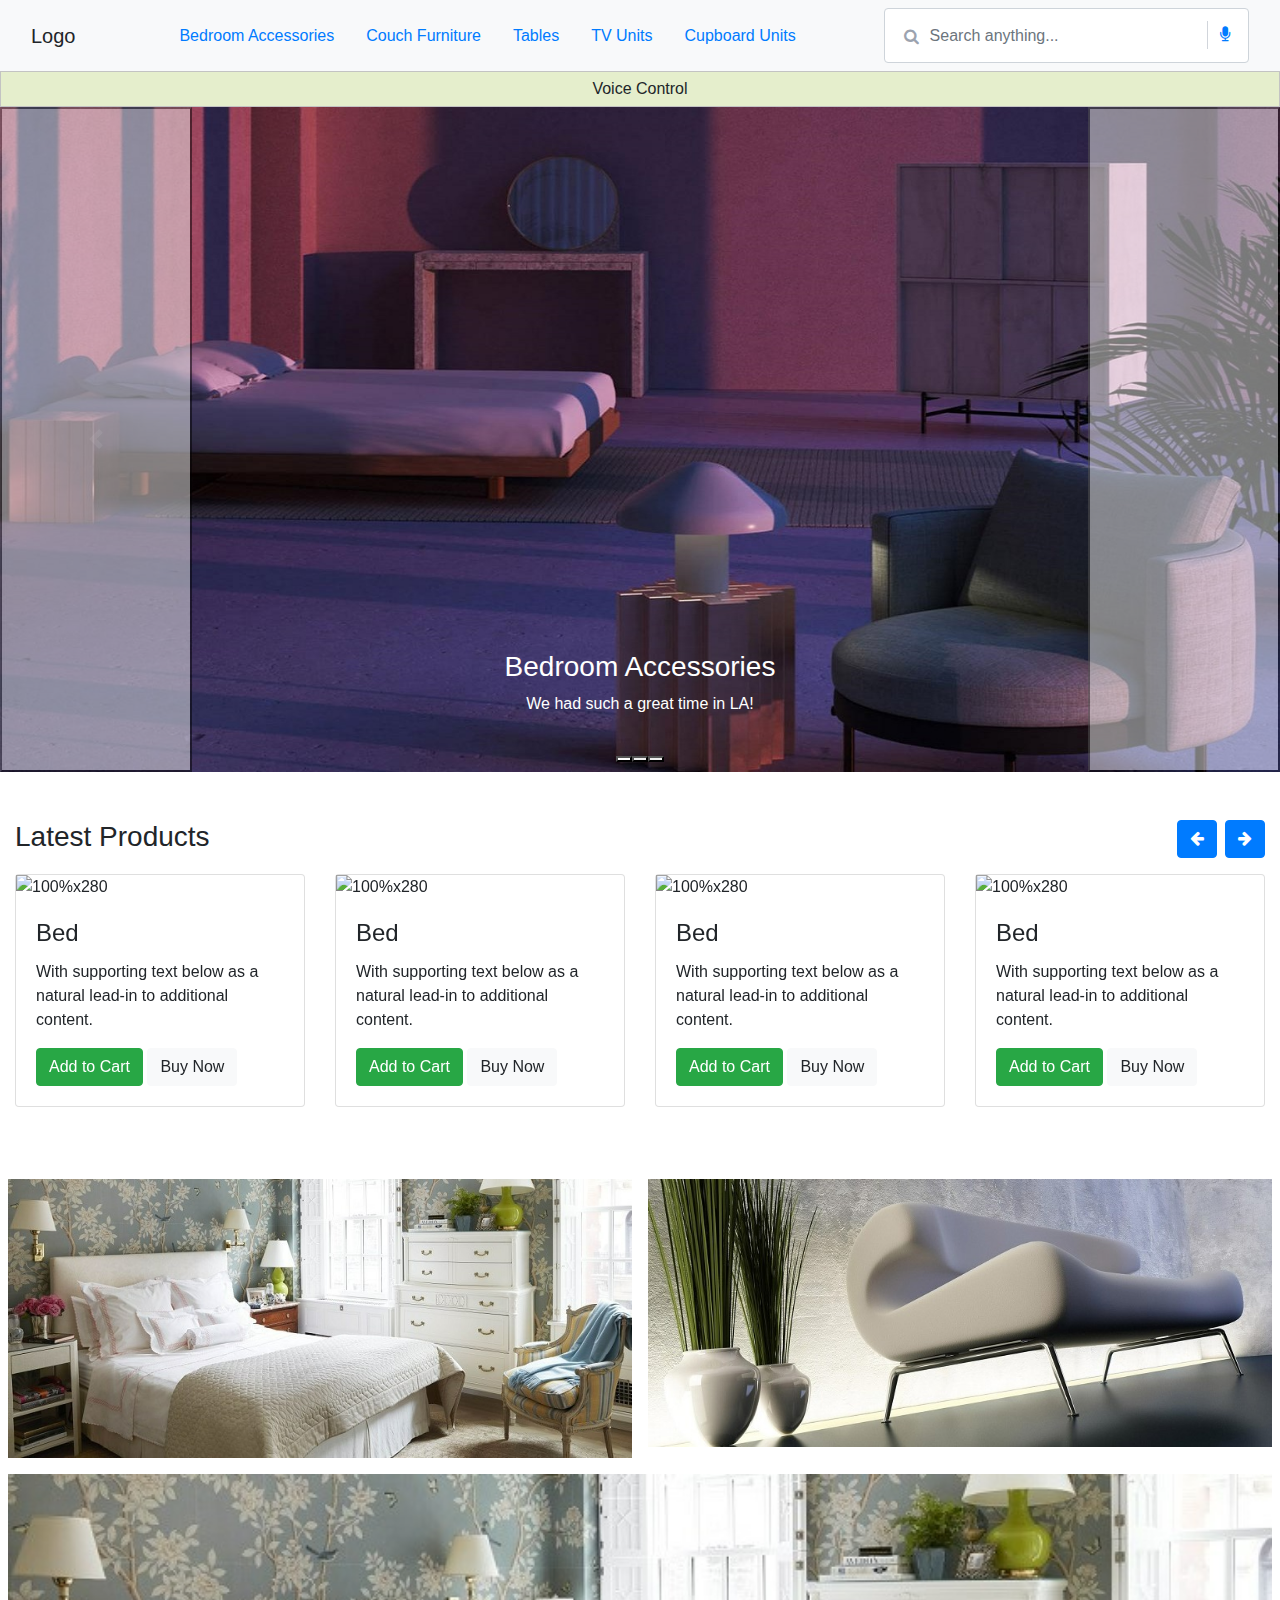
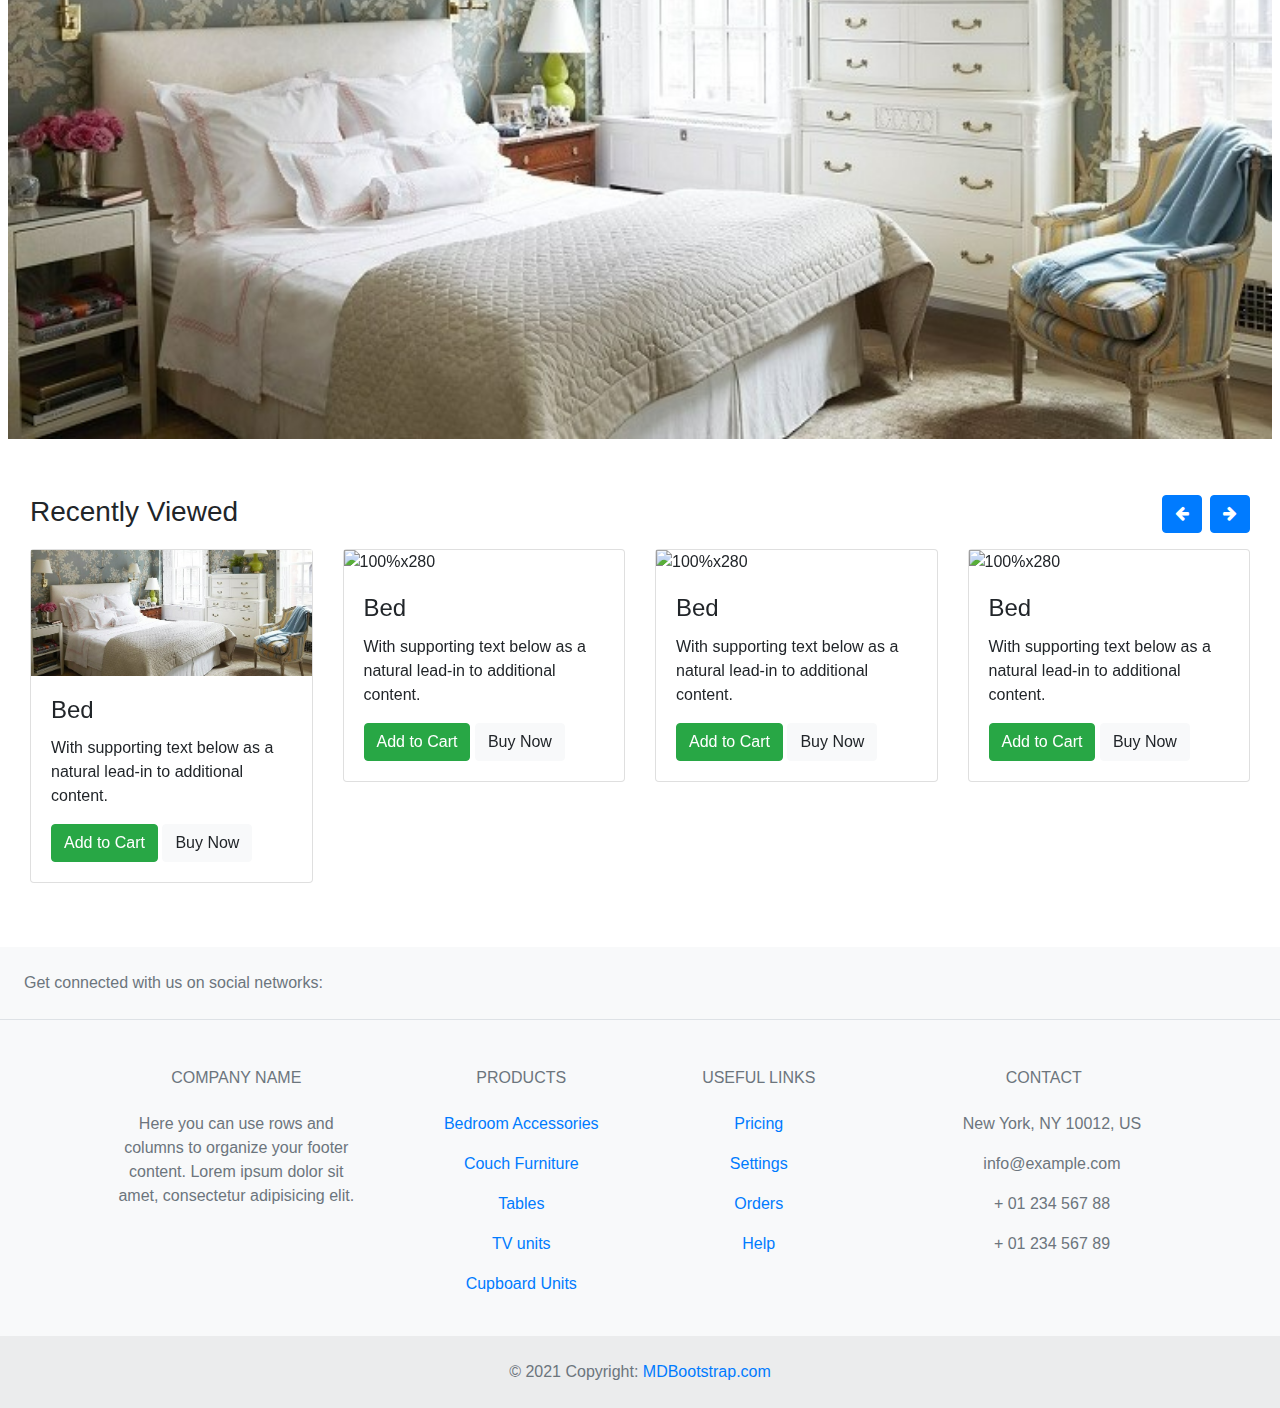
==== commit 6b618d23: "login, admin panel" ====
--- a/index.html
+++ b/index.html
@@ -43,35 +43,34 @@
 	display:none;}
 </style>
 <body>
-    <nav class="navbar navbar-light bg-light">
-        <div class="container-fluid">
-            <a class="navbar-brand">Navbar</a>
-
-            <div class="form"> <i class="fa fa-search"></i> <input type="text" class="form-control form-input"
-                    placeholder="Search anything..."> <a href="#"><span class="left-pan"><i class="fa fa-microphone"></i></span></a>
+   <!--navbar-->
+     <nav class="navbar navbar-light bg-light">
+            <div class="container-fluid">
+                <a class="navbar-brand">Logo</a> 
+                <ul class="nav justify-content-center">
+                    <li class="nav-item">
+                        <a class="nav-link active" aria-current="page" href="#">Bedroom Accessories</a>
+                    </li>
+                    <li class="nav-item">
+                        <a class="nav-link" href="#">Couch Furniture</a>
+                    </li>
+                    <li class="nav-item">
+                        <a class="nav-link" href="#">Tables</a>
+                    </li>
+                    <li class="nav-item">
+                        <a class="nav-link" href="#">TV Units</a>
+                    </li>
+                    <li class="nav-item">
+                        <a class="nav-link" href="#">Cupboard Units</a>
+                    </li>
+                </ul>
+                <div class="form"> 
+                    <i class="fa fa-search"></i> <input type="text" class="form-control form-input"
+                        placeholder="Search anything..."> <a href="#"><span class="left-pan"><i class="fa fa-microphone"></i></span></a>
+                </div>
             </div>
-        </div>
-
-    </nav>
-    <div class="container-fluid bg-warning">
-        <ul class="nav justify-content-center">
-            <li class="nav-item">
-                <a class="nav-link active" aria-current="page" href="#">Bedroom Accessories</a>
-            </li>
-            <li class="nav-item">
-                <a class="nav-link" href="#">Couch Furniture</a>
-            </li>
-            <li class="nav-item">
-                <a class="nav-link" href="#">Tables</a>
-            </li>
-            <li class="nav-item">
-                <a class="nav-link" href="#">TV Units</a>
-            </li>
-            <li class="nav-item">
-                <a class="nav-link" href="#">Cupboard Units</a>
-            </li>
-        </ul>
-    </div>
+    
+        </nav>
      <!--Start voice -->
 <div id="flip"> Voice Control</div>
 <div id="panel" class="container text-center">
@@ -168,7 +167,7 @@
                                                 <h4 class="card-title">Bed</h4>
                                                 <p class="card-text">With supporting text below as a natural lead-in to
                                                     additional content.</p>
-                                                   <button type="button" class="btn btn-success">Add to Cart</button> <button type="button" class="btn btn-light">+</button>
+                                                   <button type="button" class="btn btn-success">Add to Cart</button> <button type="button" class="btn btn-light">Buy Now</button>
                                             </div>
                                         </div>
                                     </div>
@@ -180,7 +179,7 @@
                                                 <h4 class="card-title">Bed</h4>
                                                 <p class="card-text">With supporting text below as a natural lead-in to
                                                     additional content.</p>
-                                                   <button type="button" class="btn btn-success">Add to Cart</button> <button type="button" class="btn btn-light">+</button>
+                                                   <button type="button" class="btn btn-success">Add to Cart</button> <button type="button" class="btn btn-light">Buy Now</button>
 
                                             </div>
                                         </div>
@@ -193,7 +192,7 @@
                                                 <h4 class="card-title">Bed</h4>
                                                 <p class="card-text">With supporting text below as a natural lead-in to
                                                     additional content.</p>
-                                                   <button type="button" class="btn btn-success">Add to Cart</button> <button type="button" class="btn btn-light">+</button>
+                                                   <button type="button" class="btn btn-success">Add to Cart</button> <button type="button" class="btn btn-light">Buy Now</button>
 
                                             </div>
                                         </div>
@@ -206,7 +205,7 @@
                                                 <h4 class="card-title">Bed</h4>
                                                 <p class="card-text">With supporting text below as a natural lead-in to
                                                     additional content.</p>
-                                                   <button type="button" class="btn btn-success">Add to Cart</button> <button type="button" class="btn btn-light">+</button>
+                                                   <button type="button" class="btn btn-success">Add to Cart</button> <button type="button" class="btn btn-light">Buy Now</button>
 
                                             </div>
                                         </div>
@@ -227,7 +226,7 @@
                                                 <h4 class="card-title">Bed</h4>
                                                 <p class="card-text">With supporting text below as a natural lead-in to
                                                     additional content.</p>
-                                                   <button type="button" class="btn btn-success">Add to Cart</button> <button type="button" class="btn btn-light">+</button>
+                                                   <button type="button" class="btn btn-success">Add to Cart</button> <button type="button" class="btn btn-light">Buy Now</button>
                                             </div>
                                         </div>
                                     </div>
@@ -239,7 +238,7 @@
                                                 <h4 class="card-title">Bed</h4>
                                                 <p class="card-text">With supporting text below as a natural lead-in to
                                                     additional content.</p>
-                                                   <button type="button" class="btn btn-success">Add to Cart</button> <button type="button" class="btn btn-light">+</button>
+                                                   <button type="button" class="btn btn-success">Add to Cart</button> <button type="button" class="btn btn-light">Buy Now</button>
 
                                             </div>
                                         </div>
@@ -252,7 +251,7 @@
                                                 <h4 class="card-title">Bed</h4>
                                                 <p class="card-text">With supporting text below as a natural lead-in to
                                                     additional content.</p>
-                                                   <button type="button" class="btn btn-success">Add to Cart</button> <button type="button" class="btn btn-light">+</button>
+                                                   <button type="button" class="btn btn-success">Add to Cart</button> <button type="button" class="btn btn-light">Buy Now</button>
 
                                             </div>
                                         </div>
@@ -265,7 +264,7 @@
                                                 <h4 class="card-title">Bed</h4>
                                                 <p class="card-text">With supporting text below as a natural lead-in to
                                                     additional content.</p>
-                                                   <button type="button" class="btn btn-success">Add to Cart</button> <button type="button" class="btn btn-light">+</button>
+                                                   <button type="button" class="btn btn-success">Add to Cart</button> <button type="button" class="btn btn-light">Buy Now</button>
                                                    
 
                                             </div>
@@ -324,7 +323,7 @@
                                                 <h4 class="card-title">Bed</h4>
                                                 <p class="card-text">With supporting text below as a natural lead-in to
                                                     additional content.</p>
-                                                    <button type="button" class="btn btn-success">Add to Cart</button> <button type="button" class="btn btn-light">+</button>
+                                                    <button type="button" class="btn btn-success">Add to Cart</button> <button type="button" class="btn btn-light">Buy Now</button>
 
                                             </div>
                                         </div>
@@ -337,7 +336,7 @@
                                                 <h4 class="card-title">Bed</h4>
                                                 <p class="card-text">With supporting text below as a natural lead-in to
                                                     additional content.</p>
-                                                    <button type="button" class="btn btn-success">Add to Cart</button> <button type="button" class="btn btn-light">+</button>
+                                                    <button type="button" class="btn btn-success">Add to Cart</button> <button type="button" class="btn btn-light">Buy Now</button>
 
 
                                             </div>
@@ -365,7 +364,7 @@
                                                 <h4 class="card-title">Bed</h4>
                                                 <p class="card-text">With supporting text below as a natural lead-in to
                                                     additional content.</p>
-                                                    <button type="button" class="btn btn-success">Add to Cart</button> <button type="button" class="btn btn-light">+</button>
+                                                    <button type="button" class="btn btn-success">Add to Cart</button> <button type="button" class="btn btn-light">Buy Now</button>
 
 
                                             </div>
@@ -449,17 +448,20 @@
               Products
             </h6>
             <p>
-              <a href="#!" class="text-reset">Angular</a>
-            </p>
-            <p>
-              <a href="#!" class="text-reset">React</a>
-            </p>
-            <p>
-              <a href="#!" class="text-reset">Vue</a>
-            </p>
-            <p>
-              <a href="#!" class="text-reset">Laravel</a>
-            </p>
+              <a href="#!" class="text-reset">Bedroom Accessories</a>
+            </p>
+            <p>
+              <a href="#!" class="text-reset">Couch Furniture</a>
+            </p>
+            <p>
+              <a href="#!" class="text-reset">Tables</a>
+            </p>
+            <p>
+              <a href="#!" class="text-reset">TV units</a>
+            </p>
+            <p>
+                <a href="#!" class="text-reset">Cupboard Units</a>
+              </p>
           </div>
           <!-- Grid column -->
   
--- a/index.css
+++ b/index.css
@@ -5,7 +5,7 @@
 
 .form {
     position: relative;
-    width: 50%;
+    width: 30%;
 }
 
 .form .fa-search {
